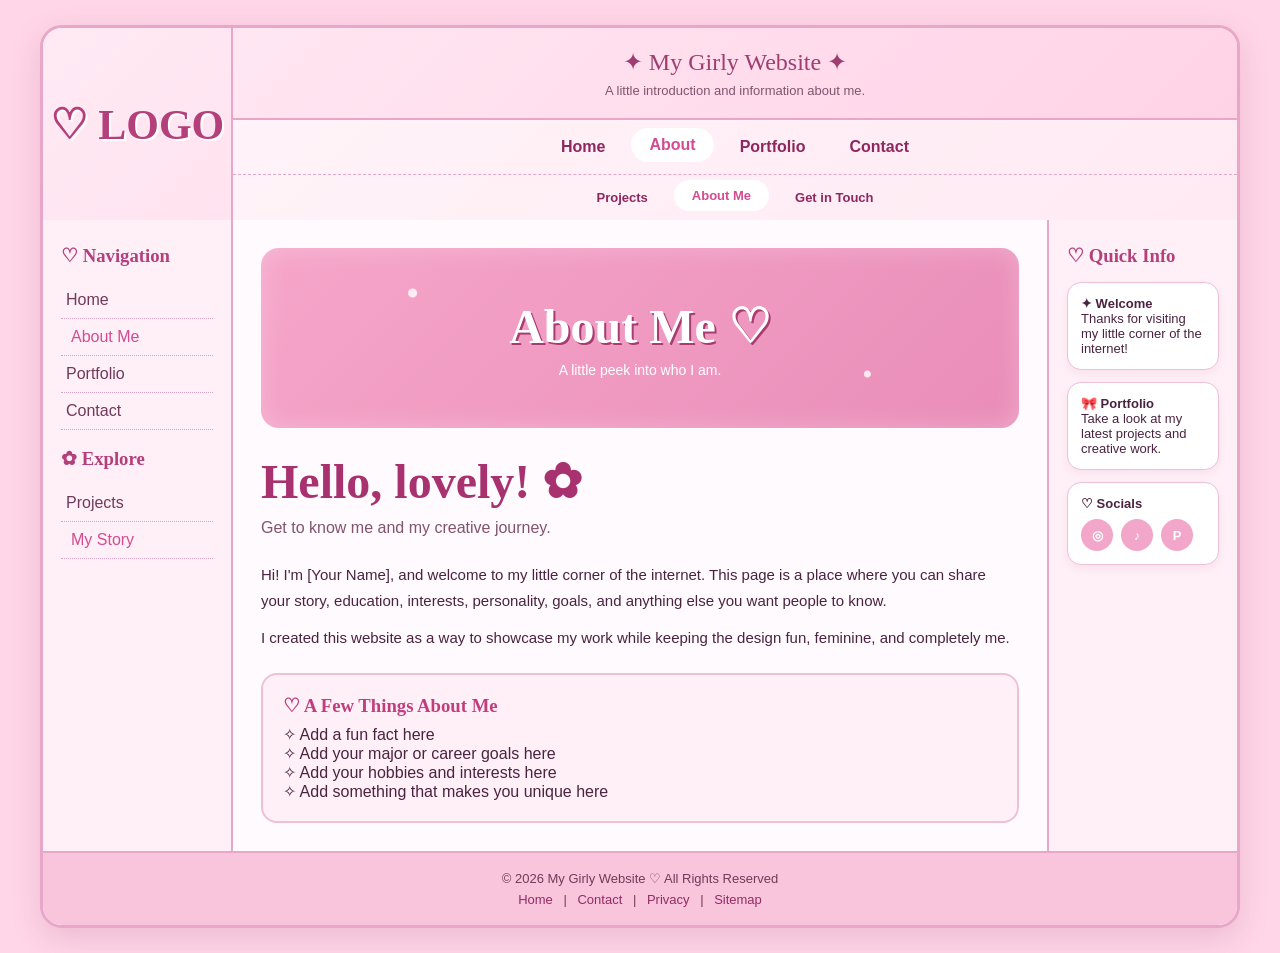
==== about.html @ b437932b "Add files via upload" ====
<!DOCTYPE html>
<html lang="en">
<head>
  <meta charset="UTF-8">
  <meta name="viewport" content="width=device-width, initial-scale=1.0">
  <title>About Me | My Girly Website</title>
  <link rel="stylesheet" href="style.css">
  <script src="nav.js" defer></script>
</head>

<body>
  <div class="site-wrapper">

    <header>
      <div class="logo">♡ LOGO</div>

      <div class="header-content">
        <div class="graphic-area">
          <div>
            ✦ My Girly Website ✦
            <span>A little introduction and information about me.</span>
          </div>
        </div>

        <nav class="primary-nav" aria-label="Primary navigation">
          <a href="index.html">Home</a>
          <a href="about.html">About</a>
          <a href="portfolio.html">Portfolio</a>
          <a href="contact.html">Contact</a>
        </nav>

        <nav class="secondary-nav" aria-label="Secondary navigation">
          <a href="portfolio.html">Projects</a>
          <a href="about.html">About Me</a>
          <a href="contact.html">Get in Touch</a>
        </nav>
      </div>
    </header>

    <div class="page-layout">

      <aside class="left-sidebar">
        <h3>♡ Navigation</h3>
        <a href="index.html">Home</a>
        <a href="about.html">About Me</a>
        <a href="portfolio.html">Portfolio</a>
        <a href="contact.html">Contact</a>

        <br>

        <h3>✿ Explore</h3>
        <a href="portfolio.html">Projects</a>
        <a href="about.html">My Story</a>
      </aside>

      <main>
        
<section class="hero">
  <div>
    <h1>About Me ♡</h1>
    <p>A little peek into who I am.</p>
  </div>
</section>

<section>
  <h1 class="page-title">Hello, lovely! ✿</h1>
  <p class="page-subtitle">Get to know me and my creative journey.</p>

  <div class="content-box">
    <p>
      Hi! I'm [Your Name], and welcome to my little corner of the internet.
      This page is a place where you can share your story, education,
      interests, personality, goals, and anything else you want people to know.
    </p>

    <p style="margin-top: 12px;">
      I created this website as a way to showcase my work while keeping
      the design fun, feminine, and completely me.
    </p>
  </div>

  <div class="cute-card">
    <h3>♡ A Few Things About Me</h3>
    <p>✧ Add a fun fact here</p>
    <p>✧ Add your major or career goals here</p>
    <p>✧ Add your hobbies and interests here</p>
    <p>✧ Add something that makes you unique here</p>
  </div>
</section>

      </main>

      <aside class="right-sidebar">
        <h3>♡ Quick Info</h3>

        <div class="side-box">
          <strong>✦ Welcome</strong>
          <p>Thanks for visiting my little corner of the internet!</p>
        </div>

        <div class="side-box">
          <strong>🎀 Portfolio</strong>
          <p>Take a look at my latest projects and creative work.</p>
        </div>

        <div class="side-box">
          <strong>♡ Socials</strong>
          <div class="social-icons">
            <a href="#" aria-label="Instagram">◎</a>
            <a href="#" aria-label="TikTok">♪</a>
            <a href="#" aria-label="Pinterest">P</a>
          </div>
        </div>
      </aside>

    </div>

    <footer>
      <p>© 2026 My Girly Website ♡ All Rights Reserved</p>
      <p style="margin-top: 6px;">
        <a href="index.html">Home</a> |
        <a href="contact.html">Contact</a> |
        <a href="#">Privacy</a> |
        <a href="#">Sitemap</a>
      </p>
    </footer>

  </div>
</body>
</html>
---- style.css ----
/* ==============================
   GIRLY WEBSITE — SHARED STYLES
   ============================== */

* {
  box-sizing: border-box;
  margin: 0;
  padding: 0;
}

:root {
  --pink-bg: #ffd6e7;
  --pink-light: #fff0f7;
  --pink-soft: #ffeaf4;
  --pink-card: #fff8fc;
  --pink-border: #e8a7c8;
  --pink-main: #d34c91;
  --pink-dark: #9c3e70;
  --text: #4a2340;
}

html {
  scroll-behavior: smooth;
}

body {
  font-family: "Trebuchet MS", Arial, sans-serif;
  background: var(--pink-bg);
  color: var(--text);
  min-height: 100vh;
  overflow-x: hidden;
}

.site-wrapper {
  width: min(1200px, 94%);
  margin: 25px auto;
  background: var(--pink-card);
  border: 3px solid var(--pink-border);
  border-radius: 22px;
  box-shadow: 0 10px 30px rgba(157, 67, 116, 0.18);
  overflow: hidden;
}

/* Header */
header {
  display: grid;
  grid-template-columns: 190px 1fr;
  min-height: 150px;
  background: linear-gradient(135deg, var(--pink-soft), #ffd1e5);
}

.logo {
  display: flex;
  align-items: center;
  justify-content: center;
  border-right: 2px solid var(--pink-border);
  font-family: Georgia, serif;
  font-size: 42px;
  font-weight: bold;
  color: #b33f7b;
  text-shadow: 2px 2px 0 #fff;
}

.header-content {
  display: flex;
  flex-direction: column;
}

.graphic-area {
  flex: 1;
  display: flex;
  align-items: center;
  justify-content: center;
  text-align: center;
  padding: 20px;
  font-family: Georgia, serif;
  font-size: 24px;
  color: var(--pink-dark);
}

.graphic-area span {
  display: block;
  font-family: "Trebuchet MS", Arial, sans-serif;
  font-size: 13px;
  margin-top: 7px;
  color: #81536e;
}

nav {
  display: flex;
  justify-content: center;
  gap: 8px;
  padding: 10px;
  border-top: 2px solid var(--pink-border);
  background: rgba(255, 255, 255, 0.55);
}

nav a {
  color: #8d285f;
  text-decoration: none;
  font-weight: bold;
  padding: 8px 18px;
  border-radius: 20px;
  transition: 0.2s ease;
}

nav a:hover,
nav a.active {
  background: #fff;
  color: var(--pink-main);
  transform: translateY(-2px);
}

.secondary-nav {
  border-top: 1px dashed var(--pink-border);
  font-size: 13px;
  padding: 7px;
}

/* Three-column template */
.page-layout {
  display: grid;
  grid-template-columns: 190px 1fr 190px;
  min-height: 570px;
}

.left-sidebar {
  padding: 25px 18px;
  border-right: 2px solid var(--pink-border);
  background: var(--pink-light);
}

.left-sidebar h3,
.right-sidebar h3 {
  color: #b33f7b;
  margin-bottom: 15px;
  font-family: Georgia, serif;
}

.left-sidebar a {
  display: block;
  color: #70395b;
  text-decoration: none;
  padding: 9px 5px;
  border-bottom: 1px dotted #dba3c2;
  transition: 0.2s ease;
}

.left-sidebar a:hover,
.left-sidebar a.active {
  color: var(--pink-main);
  padding-left: 10px;
}

/* Main content */
main {
  padding: 28px;
  background: #fffafd;
}

.page-title {
  font-family: Georgia, serif;
  color: #a83270;
  font-size: clamp(32px, 5vw, 48px);
  margin-bottom: 10px;
}

.page-subtitle {
  color: #81536e;
  margin-bottom: 25px;
}

.hero {
  min-height: 180px;
  border-radius: 18px;
  background:
    radial-gradient(circle at 20% 25%, rgba(255,255,255,.8) 0 4px, transparent 5px),
    radial-gradient(circle at 80% 70%, rgba(255,255,255,.8) 0 3px, transparent 4px),
    linear-gradient(135deg, #f6a6ca, #e98db8);
  display: flex;
  align-items: center;
  justify-content: center;
  text-align: center;
  padding: 25px;
  color: white;
  box-shadow: inset 0 0 25px rgba(255,255,255,.25);
  margin-bottom: 25px;
}

.hero h1 {
  font-family: Georgia, serif;
  font-size: clamp(30px, 5vw, 48px);
  text-shadow: 2px 2px 0 #a83b71;
}

.hero p {
  margin-top: 8px;
  font-size: 14px;
}

.content-box {
  line-height: 1.7;
  font-size: 15px;
  margin-bottom: 22px;
}

.cute-card,
.project-card,
.contact-card {
  padding: 20px;
  background: var(--pink-light);
  border: 2px solid #f0bfd6;
  border-radius: 16px;
  margin-top: 18px;
}

.cute-card h3,
.project-card h3,
.contact-card h3 {
  color: #c13e7e;
  margin-bottom: 8px;
  font-family: Georgia, serif;
}

/* Portfolio */
.portfolio-grid {
  display: grid;
  grid-template-columns: repeat(2, 1fr);
  gap: 18px;
  margin-top: 20px;
}

.project-card {
  margin-top: 0;
  background: white;
  box-shadow: 0 4px 10px rgba(180, 65, 125, 0.08);
}

.project-image {
  min-height: 120px;
  border-radius: 12px;
  background: linear-gradient(135deg, #f7b2d2, #f8d5e6);
  display: flex;
  align-items: center;
  justify-content: center;
  color: #a83270;
  font-family: Georgia, serif;
  font-size: 25px;
  margin-bottom: 14px;
}

.project-card a {
  display: inline-block;
  margin-top: 12px;
  color: var(--pink-main);
  font-weight: bold;
  text-decoration: none;
}

/* Contact */
.form-container {
  margin-top: 20px;
  background: white;
  border: 2px solid #f0bfd6;
  border-radius: 16px;
  padding: 12px;
  overflow: hidden;
}

.google-form {
  width: 100%;
  min-height: 850px;
  border: 0;
}

/* Right sidebar */
.right-sidebar {
  padding: 25px 18px;
  border-left: 2px solid var(--pink-border);
  background: var(--pink-light);
}

.side-box {
  background: white;
  border: 1px solid #efbfd6;
  border-radius: 14px;
  padding: 13px;
  margin-bottom: 12px;
  font-size: 13px;
  box-shadow: 0 4px 10px rgba(180, 65, 125, 0.08);
}

.social-icons {
  display: flex;
  gap: 8px;
  margin-top: 8px;
}

.social-icons a {
  width: 32px;
  height: 32px;
  display: grid;
  place-items: center;
  border-radius: 50%;
  background: #f2a6c9;
  color: white;
  text-decoration: none;
  font-weight: bold;
}

/* Footer */
footer {
  padding: 18px;
  text-align: center;
  background: #f9c5dc;
  border-top: 2px solid var(--pink-border);
  color: #713b59;
  font-size: 13px;
}

footer a {
  color: #922b65;
  margin: 0 7px;
  text-decoration: none;
}

/* Sparkle mouse effect */
.sparkle {
  position: fixed;
  pointer-events: none;
  z-index: 9999;
  width: 9px;
  height: 9px;
  transform: rotate(45deg);
  background: white;
  border-radius: 2px;
  box-shadow: 0 0 8px #fff, 0 0 14px #ff73b5;
  animation: sparkle-fade 0.75s ease-out forwards;
}

.sparkle::before,
.sparkle::after {
  content: "";
  position: absolute;
  background: white;
  border-radius: 50%;
}

.sparkle::before {
  width: 9px;
  height: 3px;
  top: 3px;
  left: 0;
}

.sparkle::after {
  width: 3px;
  height: 9px;
  top: 0;
  left: 3px;
}

@keyframes sparkle-fade {
  0% {
    opacity: 1;
    transform: rotate(45deg) scale(0.6);
  }
  100% {
    opacity: 0;
    transform: rotate(45deg) scale(1.8) translateY(-18px);
  }
}

/* Mobile */
@media (max-width: 800px) {
  header {
    grid-template-columns: 1fr;
  }

  .logo {
    min-height: 85px;
    border-right: none;
    border-bottom: 2px solid var(--pink-border);
  }

  .page-layout {
    grid-template-columns: 1fr;
  }

  .left-sidebar,
  .right-sidebar {
    border: none;
    border-bottom: 2px solid var(--pink-border);
  }

  nav {
    flex-wrap: wrap;
  }

  .portfolio-grid {
    grid-template-columns: 1fr;
  }
}
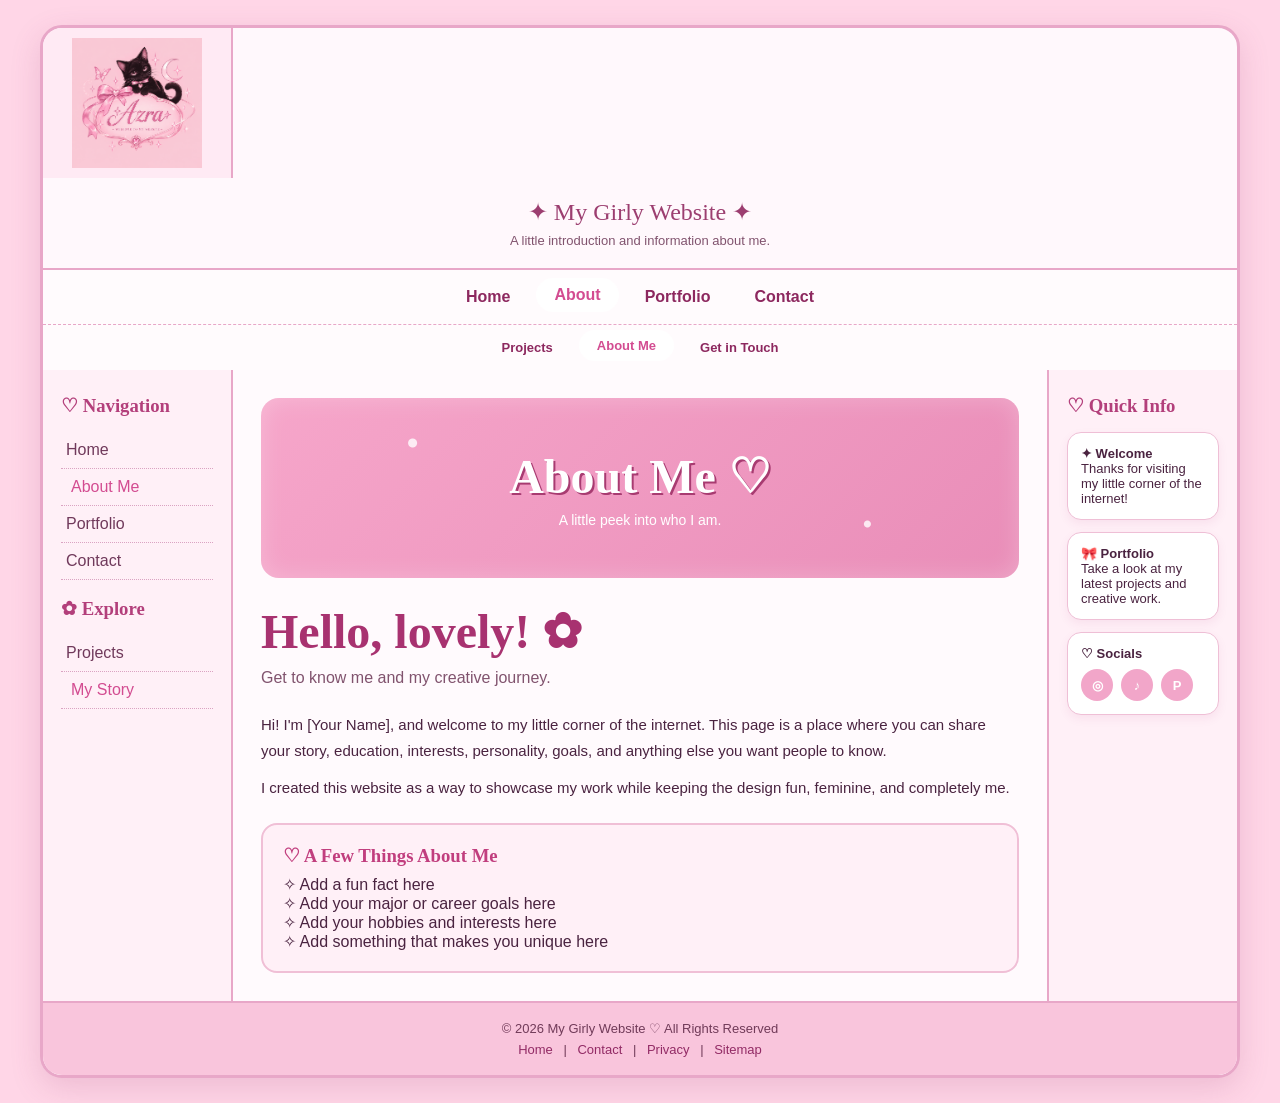
==== commit 93b34646: "Update about.html logo" ====
--- a/about.html
+++ b/about.html
@@ -12,7 +12,9 @@
   <div class="site-wrapper">
 
     <header>
-      <div class="logo">♡ LOGO</div>
+      <div class="logo">
+         <img src="blackcatlogo.png">
+      </div>
 
       <div class="header-content">
         <div class="graphic-area">
--- a/style.css
+++ b/style.css
@@ -42,7 +42,7 @@
 }
 
 /* Header */
-header {
+.header {
   display: grid;
   grid-template-columns: 190px 1fr;
   min-height: 150px;
@@ -50,15 +50,22 @@
 }
 
 .logo {
+  width: 190px;
+  height: 150px;
   display: flex;
   align-items: center;
   justify-content: center;
   border-right: 2px solid var(--pink-border);
-  font-family: Georgia, serif;
-  font-size: 42px;
-  font-weight: bold;
-  color: #b33f7b;
-  text-shadow: 2px 2px 0 #fff;
+  padding: 8px;
+  overflow: hidden;
+  background: #ffeaf4;
+}
+   
+.logo img {
+  width: 165px;
+  height: 130px;
+  object-fit: contain;
+  display: block;
 }
 
 .header-content {
@@ -382,7 +389,7 @@
     border-right: none;
     border-bottom: 2px solid var(--pink-border);
   }
-
+   
   .page-layout {
     grid-template-columns: 1fr;
   }
